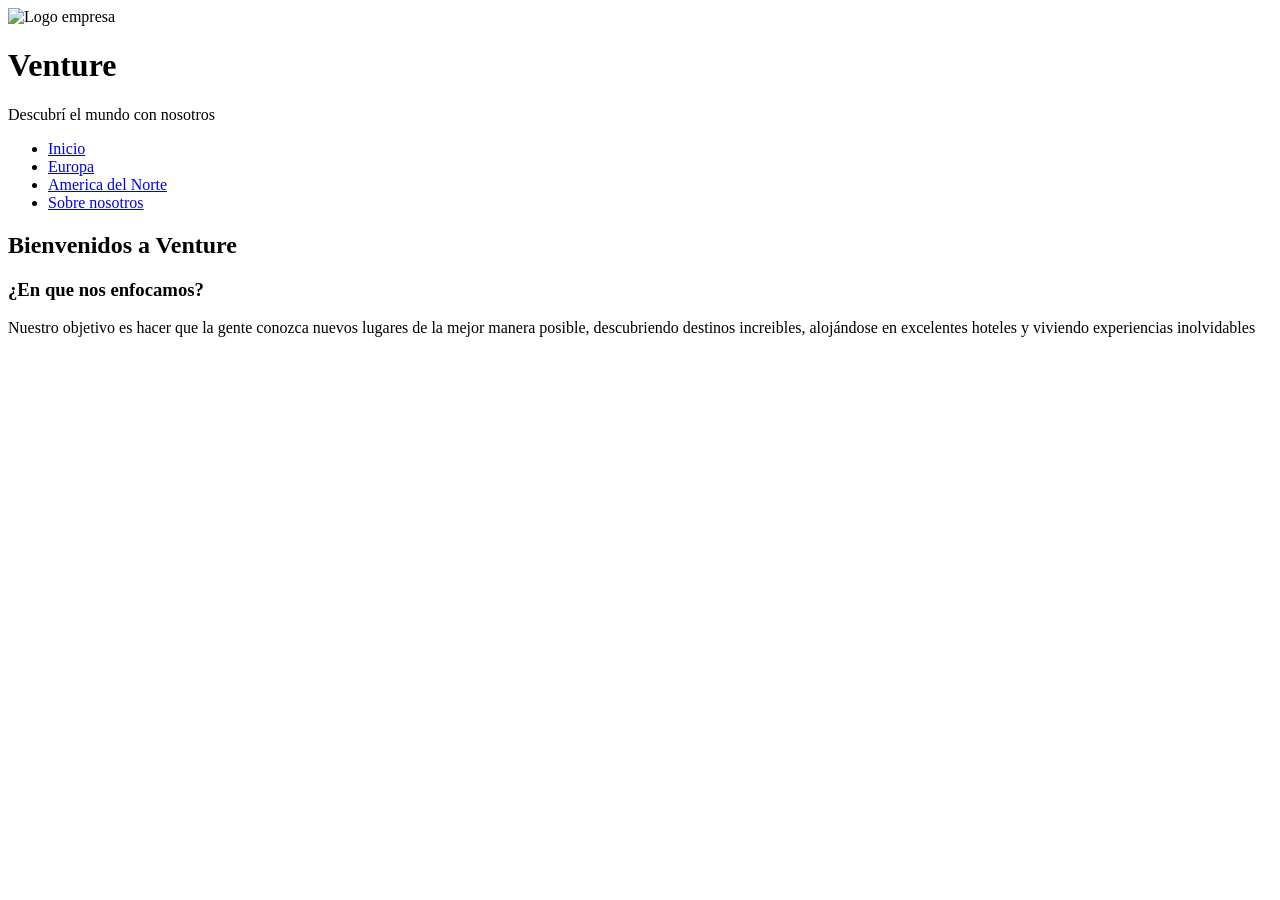
==== index.html @ 5fc511b0 "titulo de section" ====
<!DOCTYPE html>
<html lang="es">
<head>
    <meta charset="UTF-8">
    <meta name="viewport" content="width=device-width, initial-scale=1.0">
    <title>Venture - Inicio</title>
    <link rel="stylesheet" href="style.css">
</head>
<body>
    <header>
        <img class="logo" src="" alt="Logo empresa">
        <h1>Venture</h1>
        <p>Descubrí el mundo con nosotros</p>
    </header>
    
    <nav>
        <ul>
            <li class="opcion"><a class="menu" href="index.html">Inicio</a></li>
            <li class="opcion"><a class="menu" href="europa.html">Europa</a></li>
            <li class="opcion"><a class="menu" href="america.html">America del Norte</a></li>
            <li class="opcion"><a class="menu" href="nosotros.html">Sobre nosotros</a></li>
        </ul>
    </nav>
    <main>
        <section id="Inicio">
            <h2>Bienvenidos a Venture</h2>
            <article>
                <h3>¿En que nos enfocamos?</h3>
                <p>Nuestro objetivo es hacer que la gente conozca nuevos lugares de la mejor manera posible, descubriendo destinos increibles, alojándose en excelentes hoteles y viviendo experiencias inolvidables</p>
            </article>
        </section>
    </main>
</body>

</html>
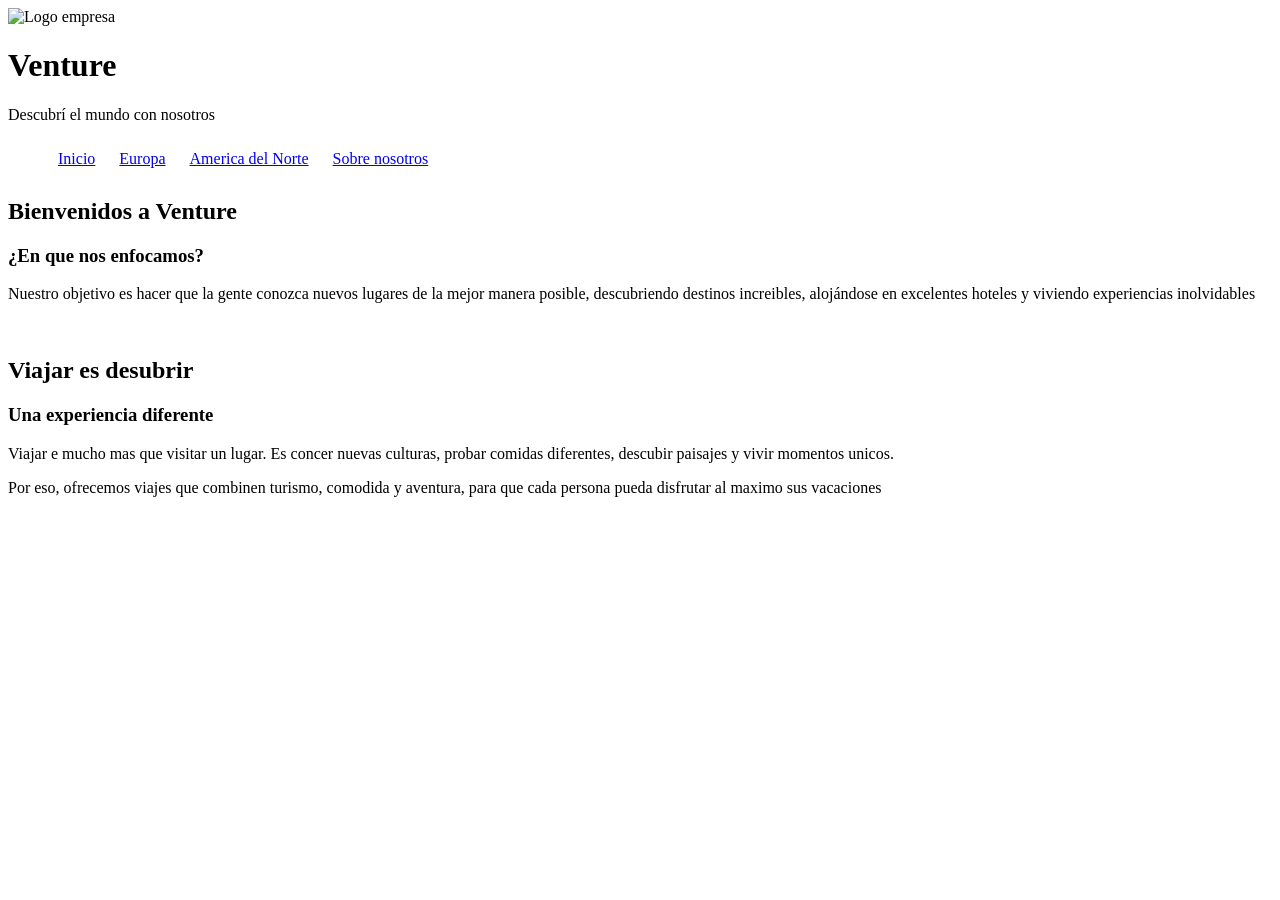
==== commit 1b80a7c1: "section viajes" ====
--- a/index.html
+++ b/index.html
@@ -27,6 +27,17 @@
             <article>
                 <h3>¿En que nos enfocamos?</h3>
                 <p>Nuestro objetivo es hacer que la gente conozca nuevos lugares de la mejor manera posible, descubriendo destinos increibles, alojándose en excelentes hoteles y viviendo experiencias inolvidables</p>
+                <img>
+            </article>
+        </section>
+
+        <section id="viajes">
+            <h2>Viajar es desubrir</h2>
+            <article> 
+                <h3>Una experiencia diferente</h3>
+                <p>Viajar e mucho mas que visitar un lugar. Es concer nuevas culturas, probar comidas diferentes, descubir paisajes y vivir momentos unicos.</p>
+                <p>Por eso, ofrecemos viajes que combinen turismo, comodida y aventura, para que cada persona pueda disfrutar al maximo sus vacaciones</p>
+                <img>
             </article>
         </section>
     </main>
--- a/style.css
+++ b/style.css
@@ -0,0 +1,4 @@
+.opcion {
+    display: inline-block;
+    margin: 10px;
+}
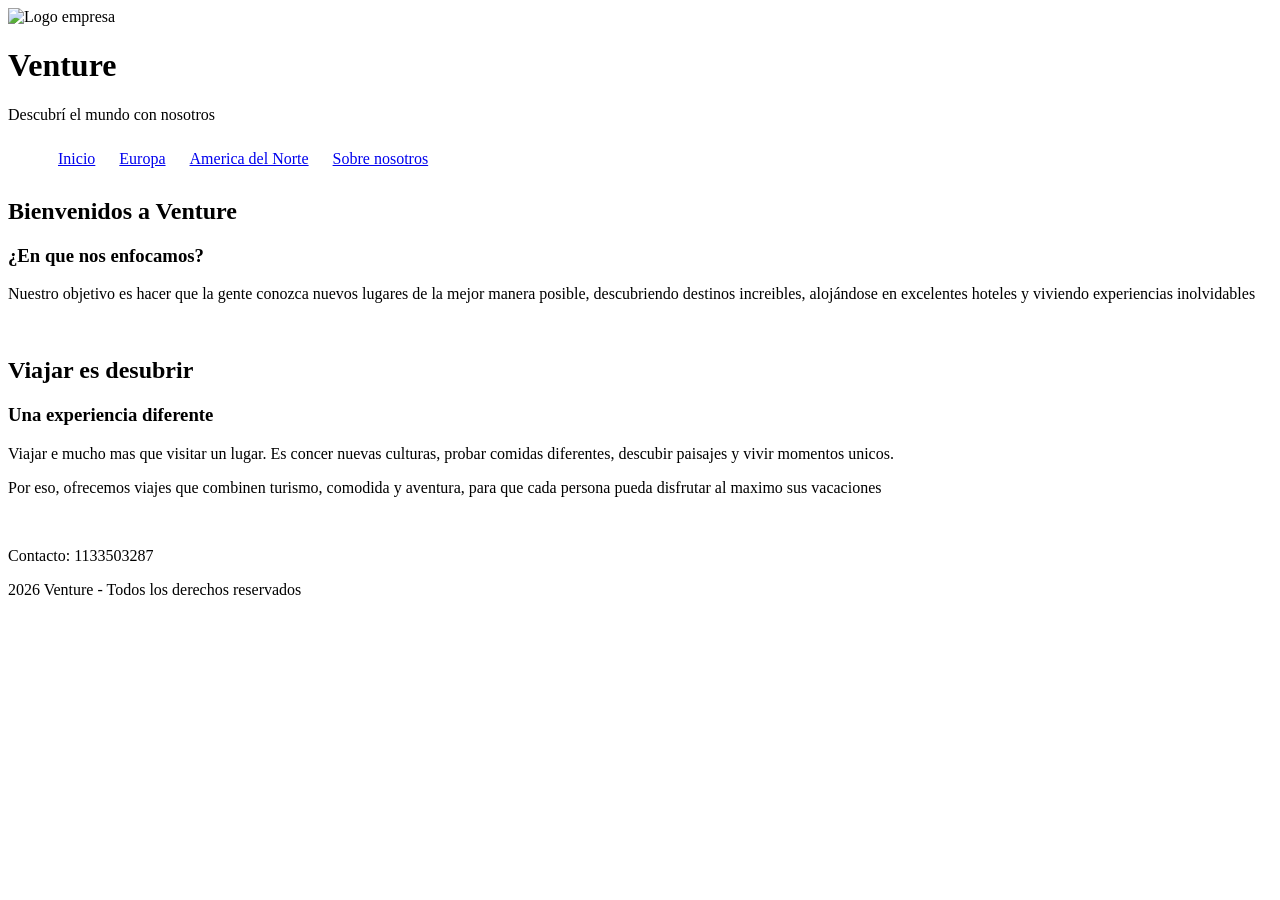
==== commit bcb6ab1c: "footer agregado" ====
--- a/index.html
+++ b/index.html
@@ -41,6 +41,10 @@
             </article>
         </section>
     </main>
+    <footer>
+        <p>Contacto: 1133503287</p>
+        <p>2026 Venture - Todos los derechos reservados</p>
+    </footer>
 </body>
 
 </html>
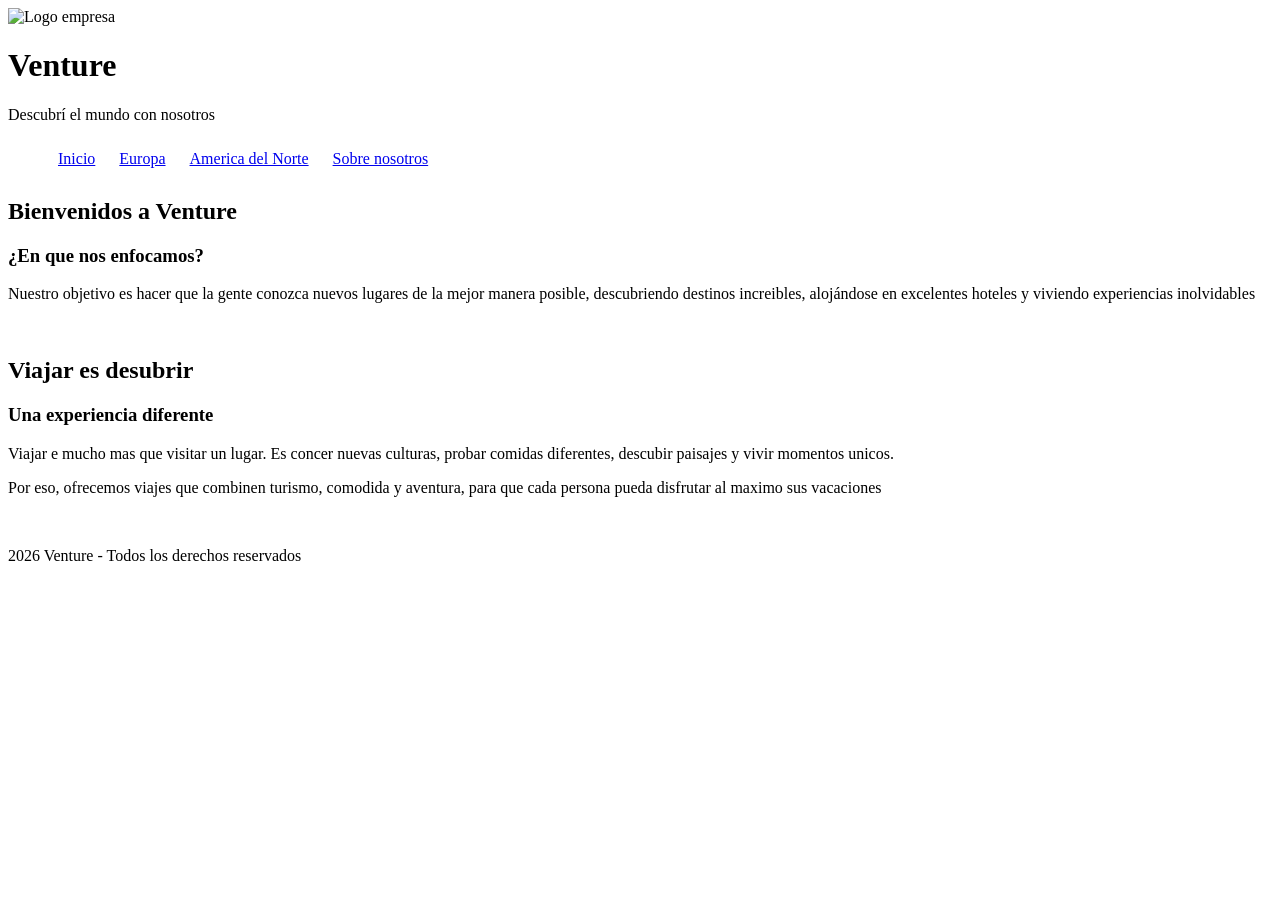
==== commit e34c52a1: "ultima seccion nsotros y footer" ====
--- a/index.html
+++ b/index.html
@@ -42,7 +42,6 @@
         </section>
     </main>
     <footer>
-        <p>Contacto: 1133503287</p>
         <p>2026 Venture - Todos los derechos reservados</p>
     </footer>
 </body>
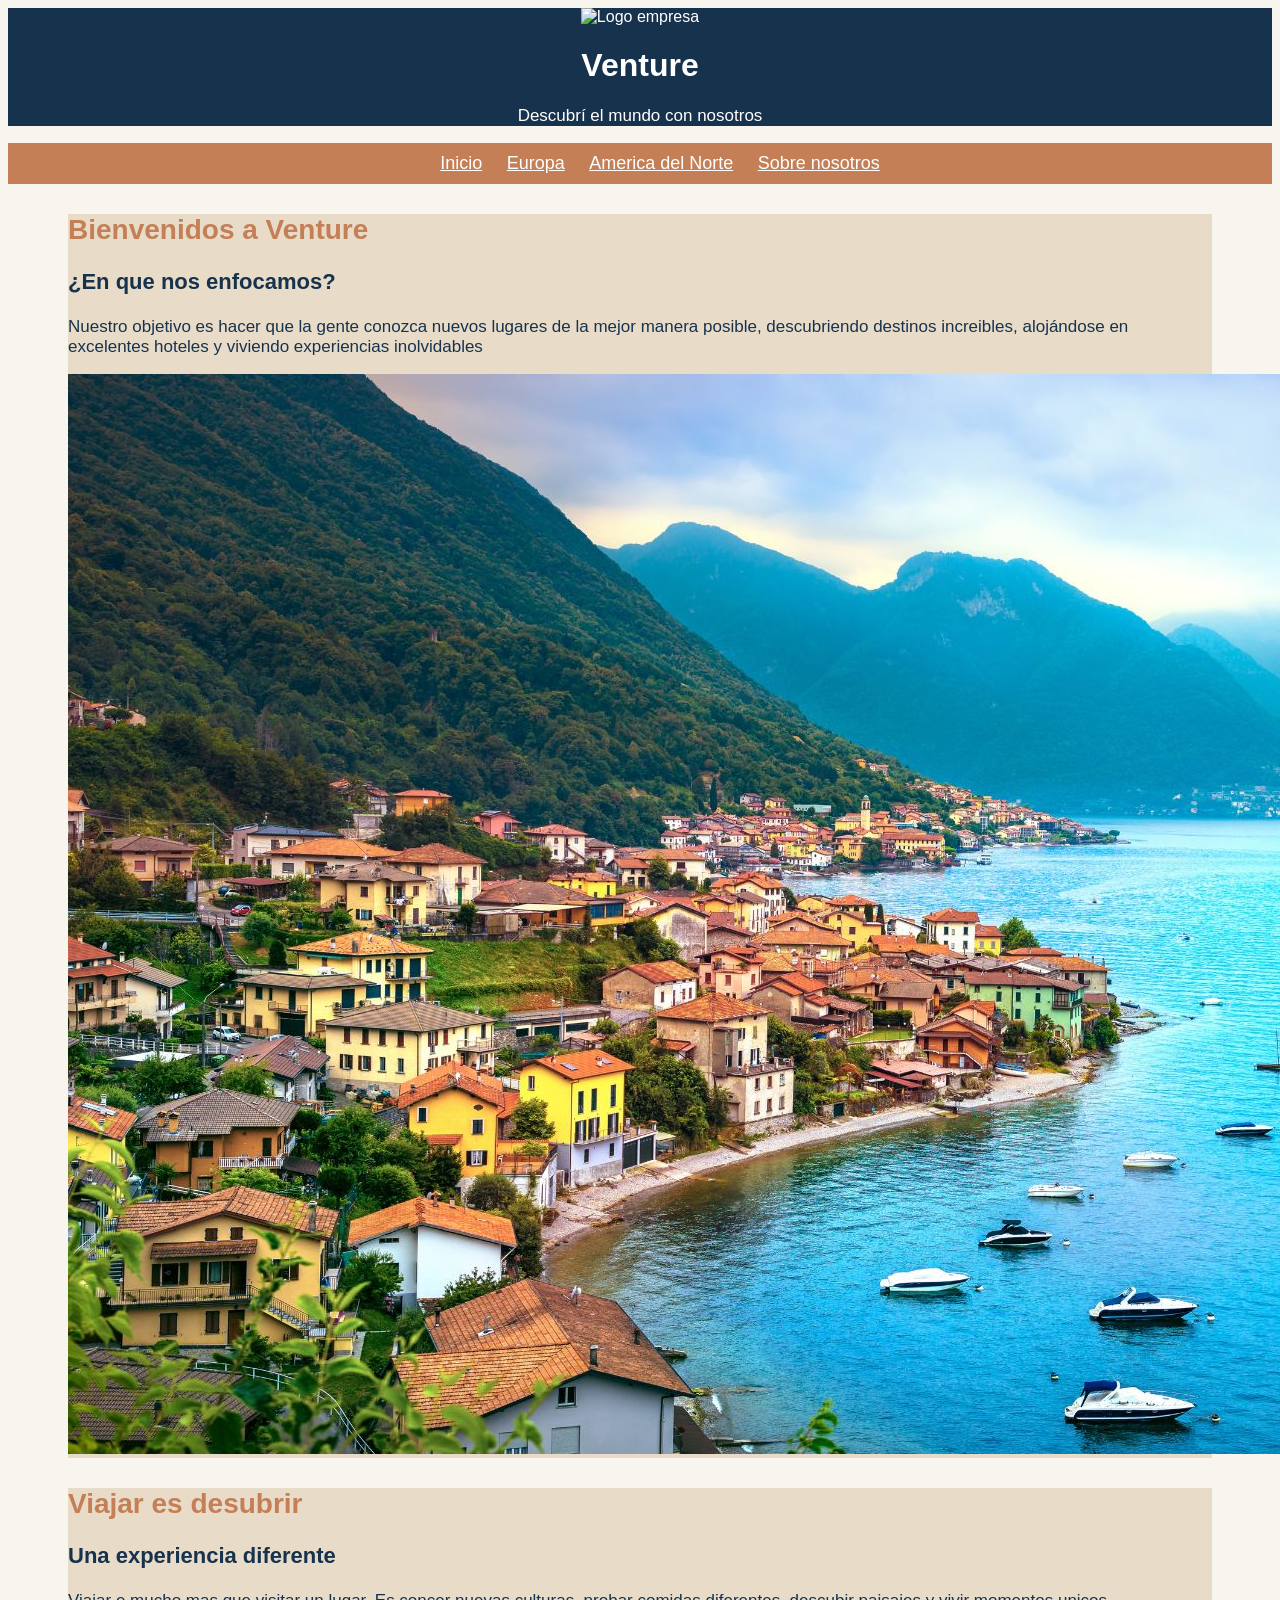
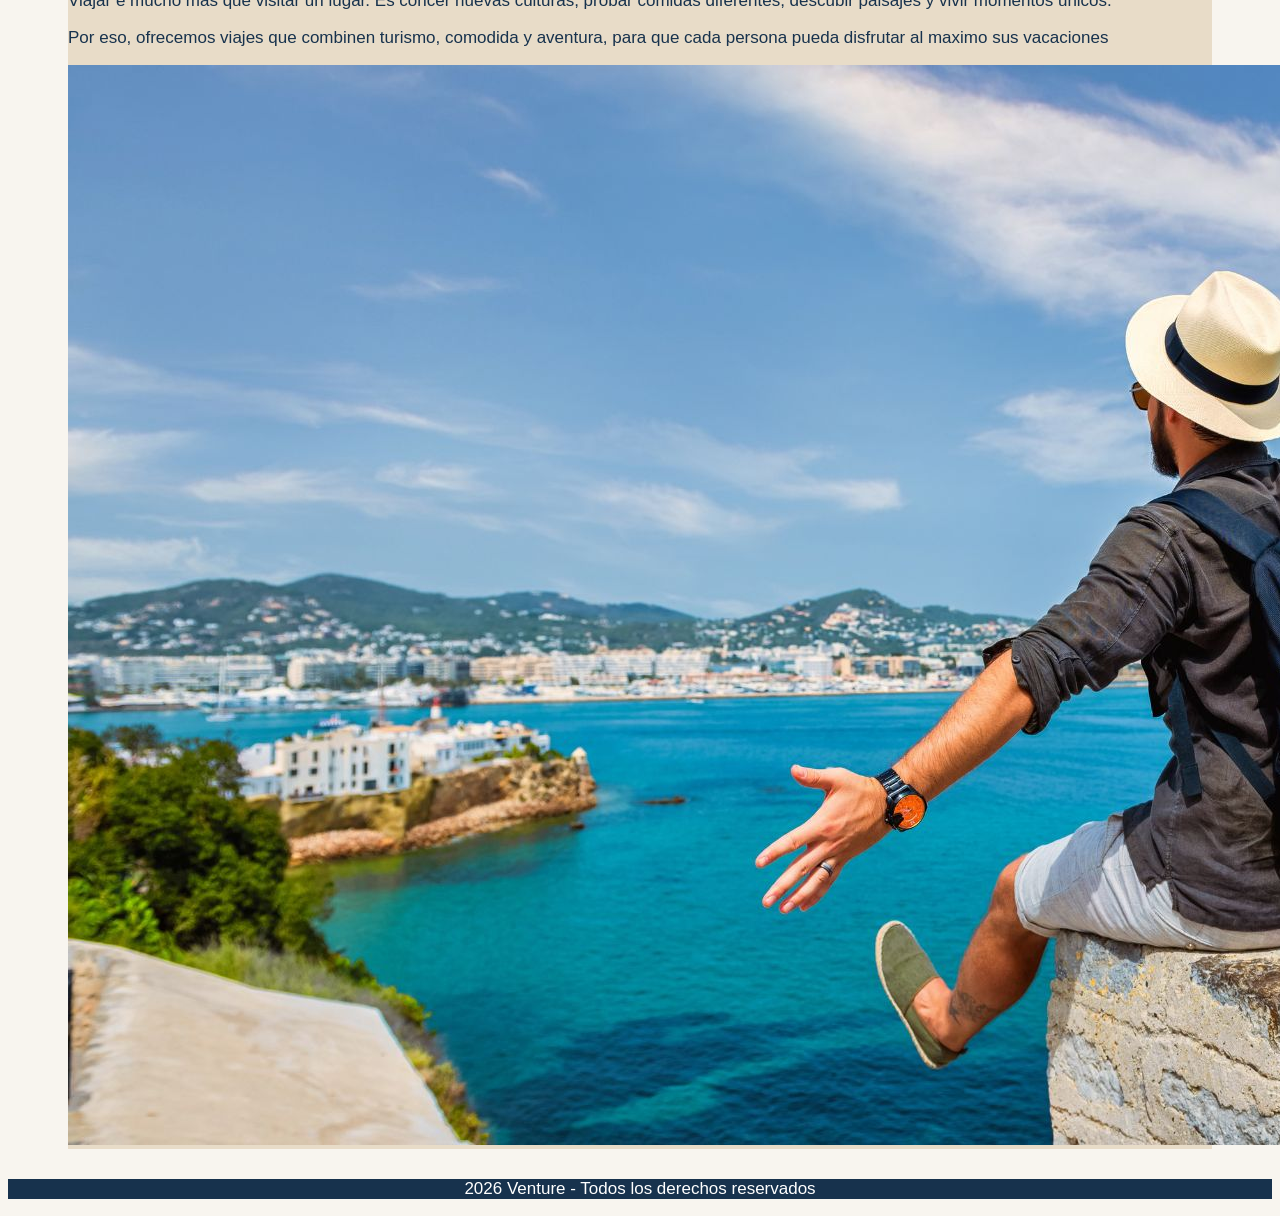
==== commit 2e828eb9: "carpeta img e imagenes inicio agregadas" ====
--- a/index.html
+++ b/index.html
@@ -27,7 +27,7 @@
             <article>
                 <h3>¿En que nos enfocamos?</h3>
                 <p>Nuestro objetivo es hacer que la gente conozca nuevos lugares de la mejor manera posible, descubriendo destinos increibles, alojándose en excelentes hoteles y viviendo experiencias inolvidables</p>
-                <img>
+                <img src="imagenes/inicio.jpg" alt="imagen inicio destino">
             </article>
         </section>
 
@@ -37,7 +37,7 @@
                 <h3>Una experiencia diferente</h3>
                 <p>Viajar e mucho mas que visitar un lugar. Es concer nuevas culturas, probar comidas diferentes, descubir paisajes y vivir momentos unicos.</p>
                 <p>Por eso, ofrecemos viajes que combinen turismo, comodida y aventura, para que cada persona pueda disfrutar al maximo sus vacaciones</p>
-                <img>
+                <img src="imagenes/viajes.jpg" alt="experiencia de viaje">
             </article>
         </section>
     </main>
--- a/style.css
+++ b/style.css
@@ -1,4 +1,48 @@
 .opcion {
     display: inline-block;
     margin: 10px;
+}
+body {
+    background-color: #f8f5ef;
+    color: #17324D;
+    font-family: Arial;
+}
+header{
+    background-color: #17324D;
+    color:white;
+    text-align: center;
+}
+nav {
+    background-color: #C47F57;
+    text-align: center;
+}
+.menu{
+    color: white;
+    font-size: 18px;
+}
+main{
+    margin: 30px;
+}
+section {
+    background-color: #E8DCC8;
+    margin: 30px;
+}
+h2 {
+    color: #C47F57;
+    font-size: 28px;
+}
+h3 {
+    color: #17324D;
+    font-size: 22px;
+}
+p{
+    font-size: 17px;
+}
+footer {
+    background-color: #17324D;
+    color:white;
+    text-align: center;
+}
+footer p {
+    text-align: center;
 }
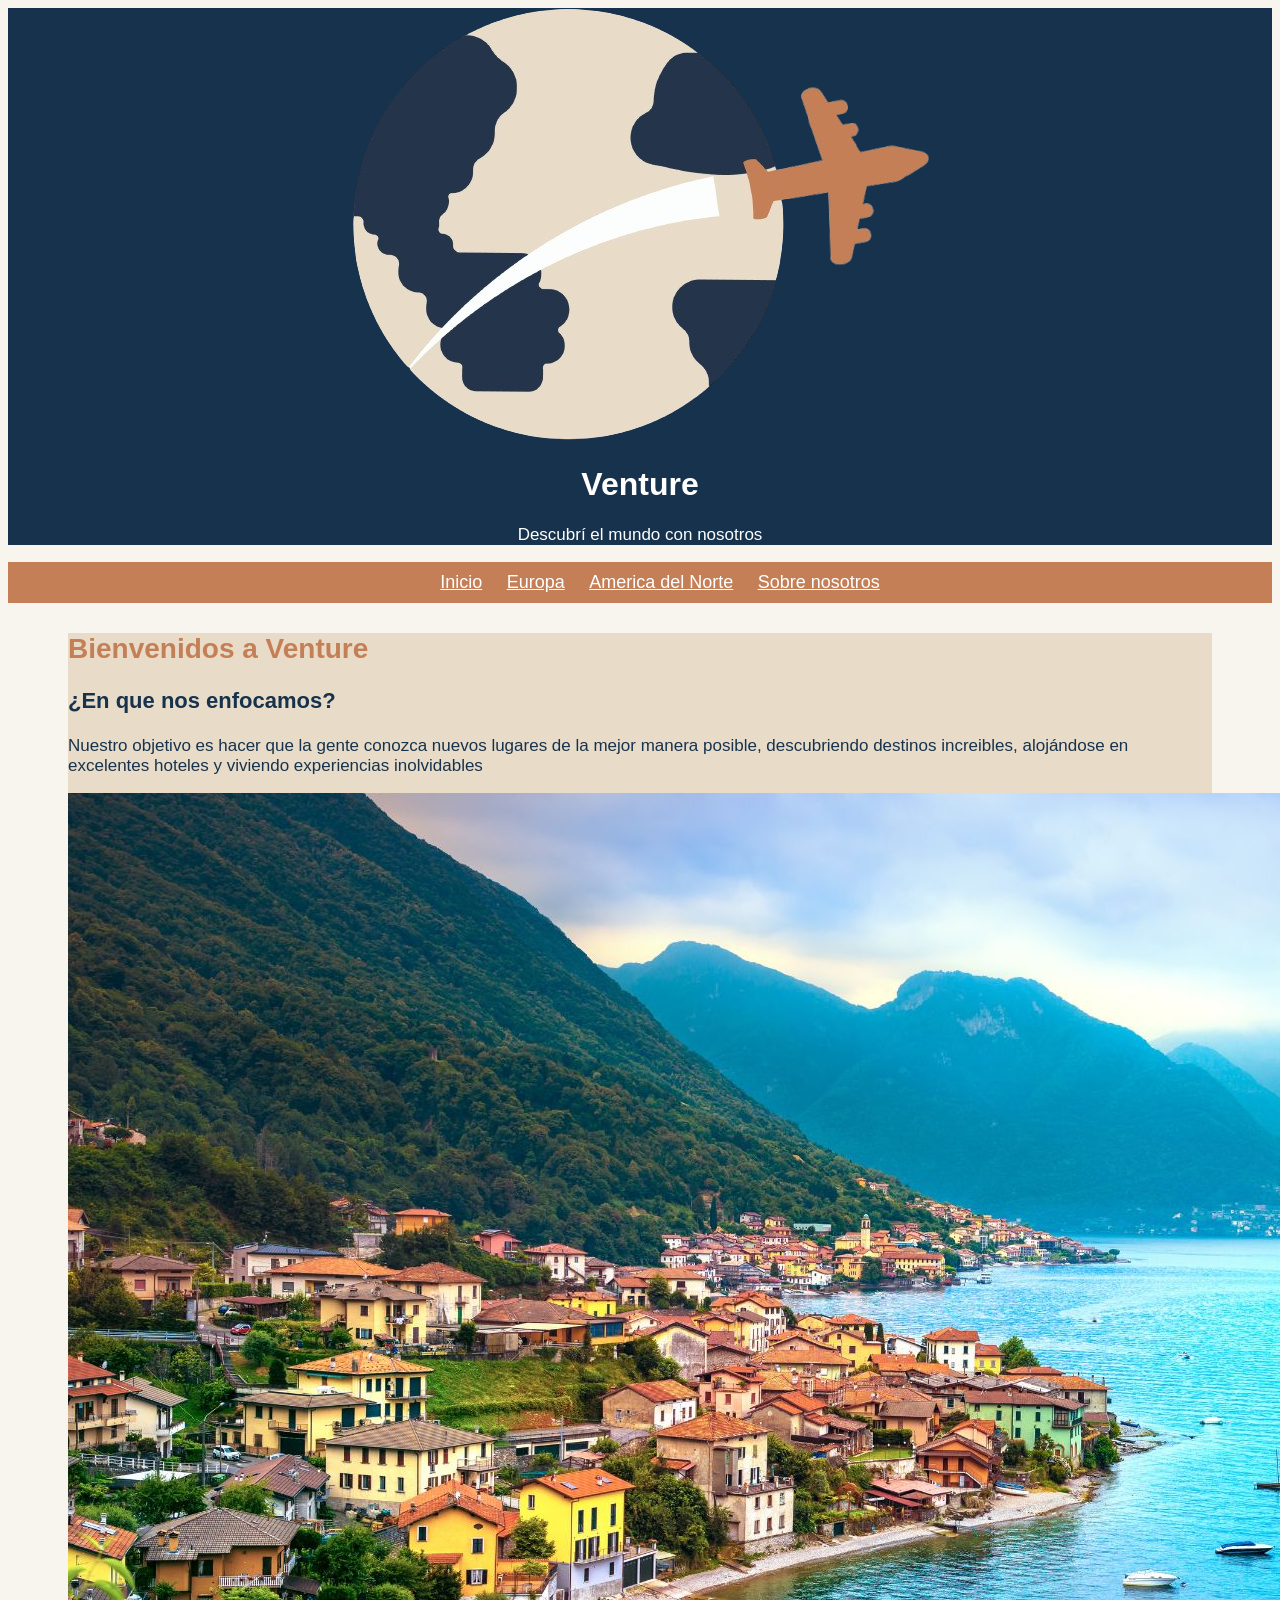
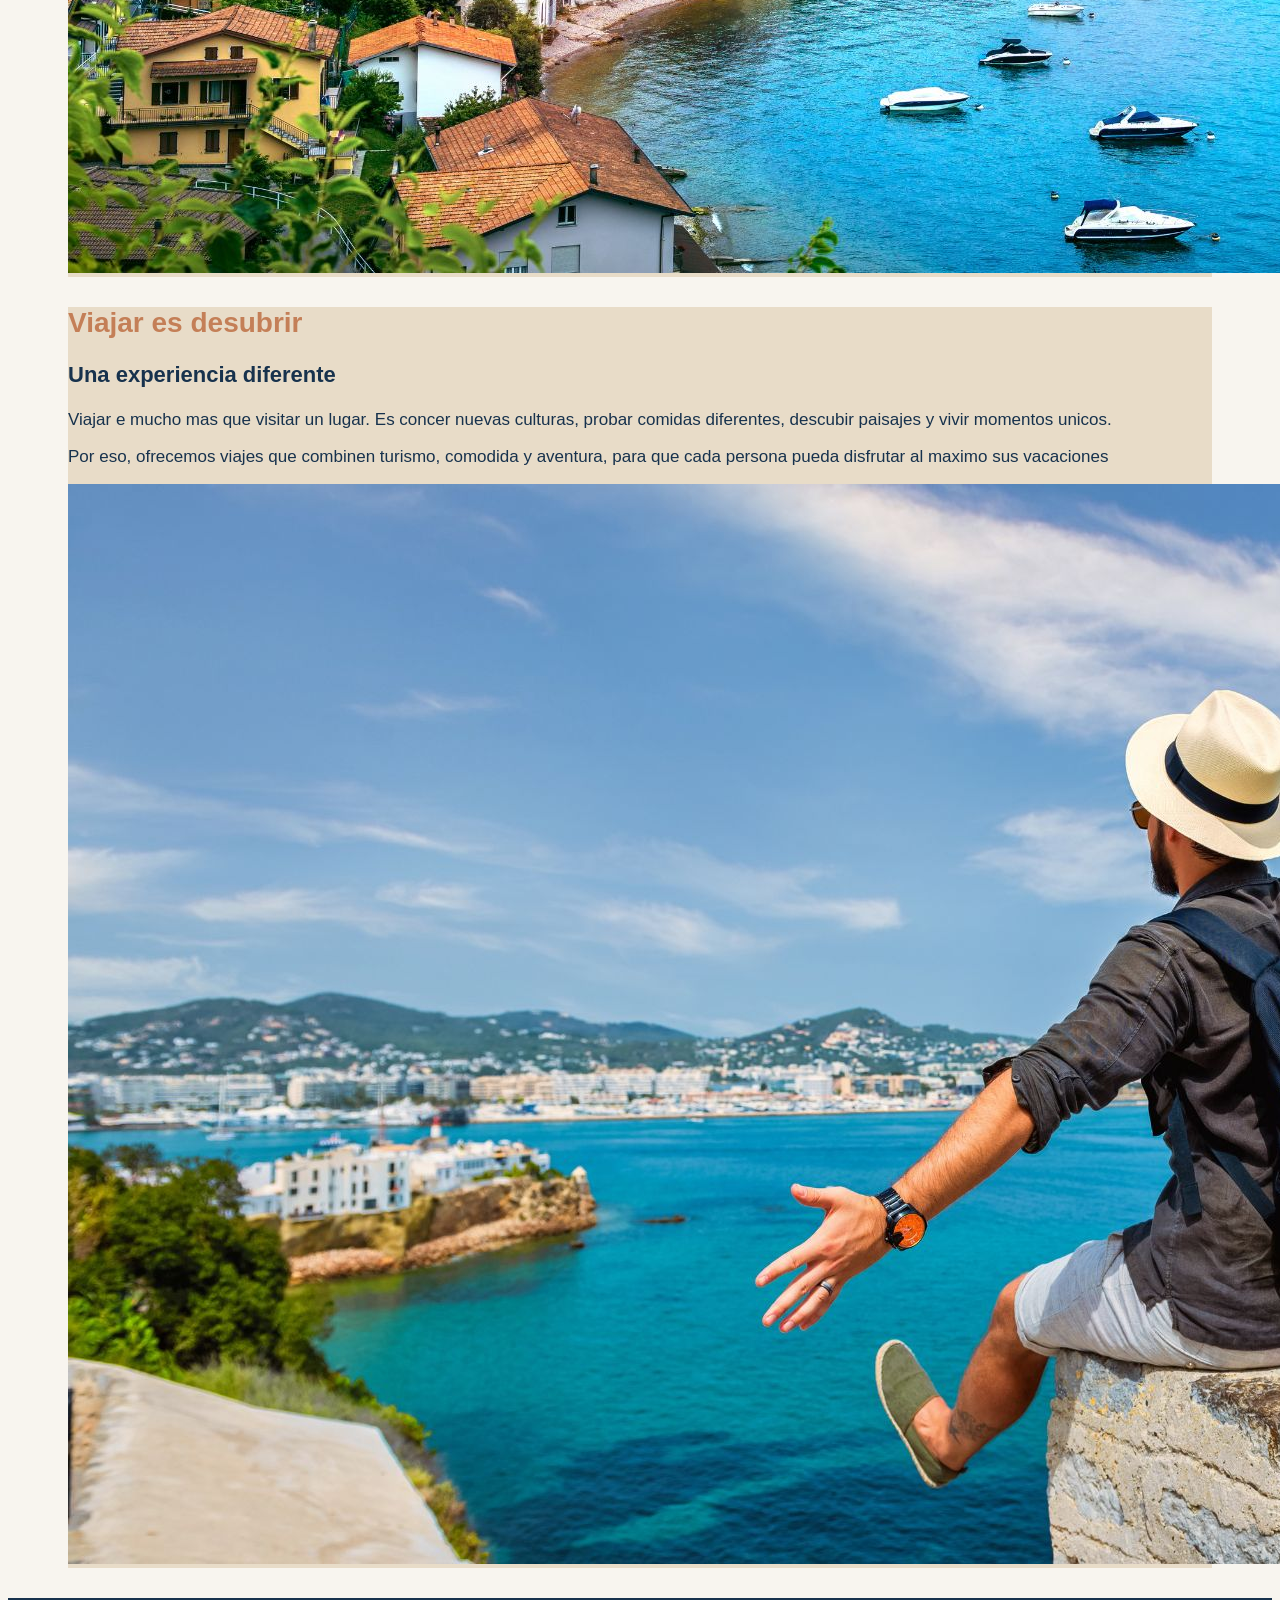
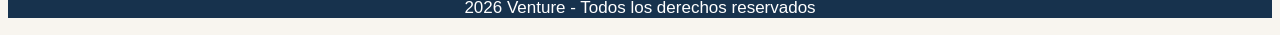
==== commit 3eb9a0d2: "se agrego el logo" ====
--- a/index.html
+++ b/index.html
@@ -8,7 +8,7 @@
 </head>
 <body>
     <header>
-        <img class="logo" src="" alt="Logo empresa">
+        <img class="logo" src="imagenes/logo.png" alt="Logo empresa">
         <h1>Venture</h1>
         <p>Descubrí el mundo con nosotros</p>
     </header>
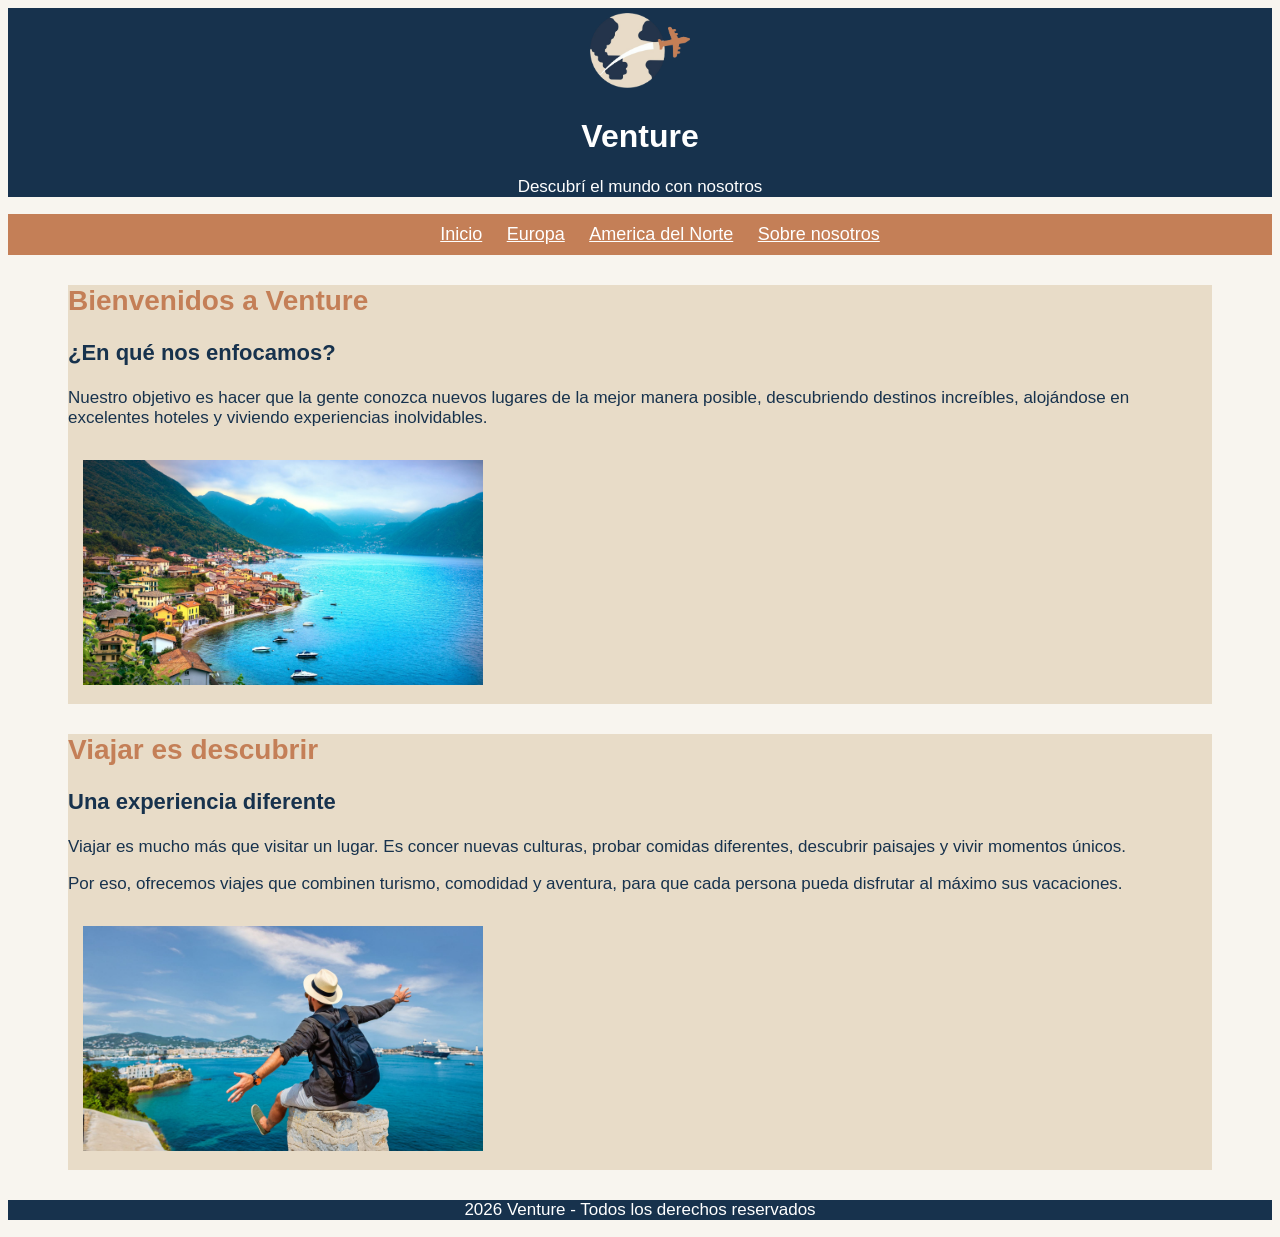
==== commit 78321b5b: "errores de ortografia corregidos en todos los html" ====
--- a/index.html
+++ b/index.html
@@ -25,18 +25,18 @@
         <section id="Inicio">
             <h2>Bienvenidos a Venture</h2>
             <article>
-                <h3>¿En que nos enfocamos?</h3>
-                <p>Nuestro objetivo es hacer que la gente conozca nuevos lugares de la mejor manera posible, descubriendo destinos increibles, alojándose en excelentes hoteles y viviendo experiencias inolvidables</p>
+                <h3>¿En qué nos enfocamos?</h3>
+                <p>Nuestro objetivo es hacer que la gente conozca nuevos lugares de la mejor manera posible, descubriendo destinos increíbles, alojándose en excelentes hoteles y viviendo experiencias inolvidables.</p>
                 <img src="imagenes/inicio.jpg" alt="imagen inicio destino">
             </article>
         </section>
 
         <section id="viajes">
-            <h2>Viajar es desubrir</h2>
+            <h2>Viajar es descubrir</h2>
             <article> 
                 <h3>Una experiencia diferente</h3>
-                <p>Viajar e mucho mas que visitar un lugar. Es concer nuevas culturas, probar comidas diferentes, descubir paisajes y vivir momentos unicos.</p>
-                <p>Por eso, ofrecemos viajes que combinen turismo, comodida y aventura, para que cada persona pueda disfrutar al maximo sus vacaciones</p>
+                <p>Viajar es mucho más que visitar un lugar. Es concer nuevas culturas, probar comidas diferentes, descubrir paisajes y vivir momentos únicos.</p>
+                <p>Por eso, ofrecemos viajes que combinen turismo, comodidad y aventura, para que cada persona pueda disfrutar al máximo sus vacaciones.</p>
                 <img src="imagenes/viajes.jpg" alt="experiencia de viaje">
             </article>
         </section>
--- a/style.css
+++ b/style.css
@@ -45,4 +45,12 @@
 }
 footer p {
     text-align: center;
+}
+.logo {
+    width: 100px;
+    margin: 5px;
+}
+img {
+    width: 400px;
+    margin: 15px;
 }
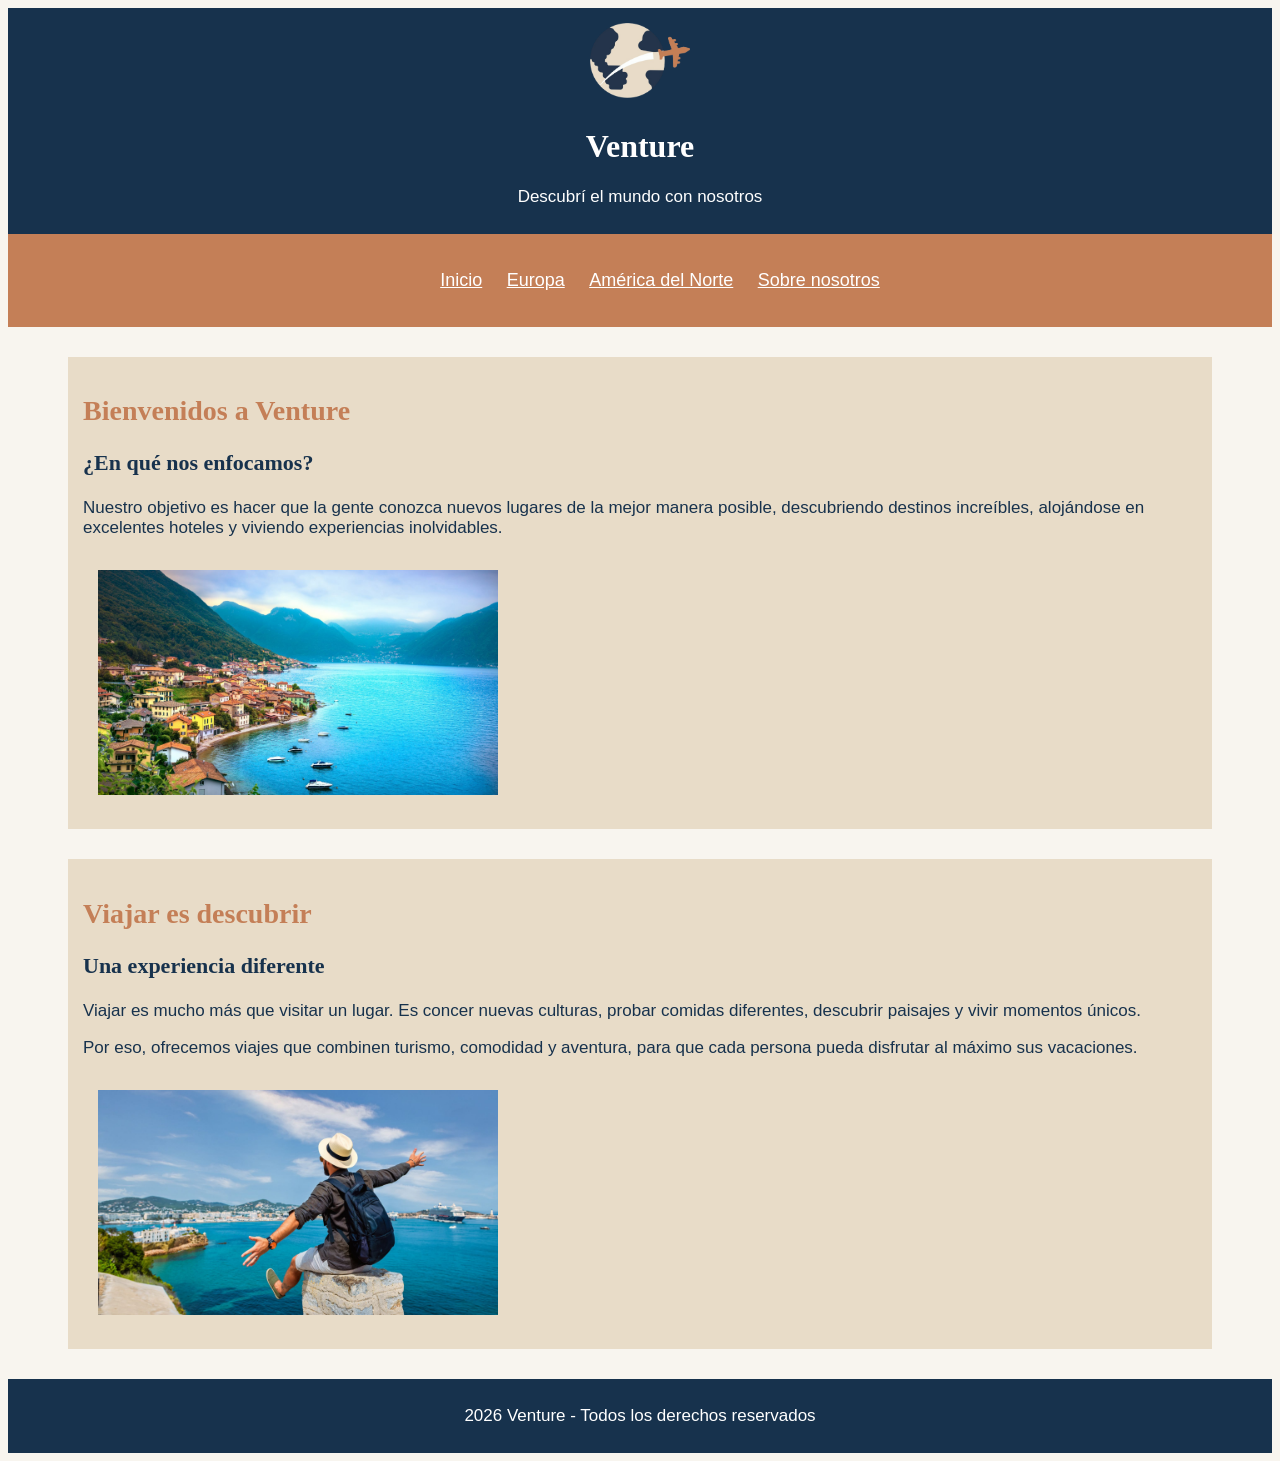
==== commit 42b62873: "se agrego padding" ====
--- a/index.html
+++ b/index.html
@@ -17,7 +17,7 @@
         <ul>
             <li class="opcion"><a class="menu" href="index.html">Inicio</a></li>
             <li class="opcion"><a class="menu" href="europa.html">Europa</a></li>
-            <li class="opcion"><a class="menu" href="america.html">America del Norte</a></li>
+            <li class="opcion"><a class="menu" href="america.html">América del Norte</a></li>
             <li class="opcion"><a class="menu" href="nosotros.html">Sobre nosotros</a></li>
         </ul>
     </nav>
--- a/style.css
+++ b/style.css
@@ -5,16 +5,18 @@
 body {
     background-color: #f8f5ef;
     color: #17324D;
-    font-family: Arial;
+    font-family: 'Segoe UI', Tahoma, Geneva, Verdana, sans-serif;
 }
 header{
     background-color: #17324D;
     color:white;
     text-align: center;
+    padding: 10px;
 }
 nav {
     background-color: #C47F57;
     text-align: center;
+    padding: 10px;
 }
 .menu{
     color: white;
@@ -26,6 +28,7 @@
 section {
     background-color: #E8DCC8;
     margin: 30px;
+    padding: 15px;
 }
 h2 {
     color: #C47F57;
@@ -42,6 +45,7 @@
     background-color: #17324D;
     color:white;
     text-align: center;
+    padding: 10px;
 }
 footer p {
     text-align: center;
@@ -53,4 +57,7 @@
 img {
     width: 400px;
     margin: 15px;
+}
+h1, h2, h3, h4 {
+    font-family: Georgia;
 }
